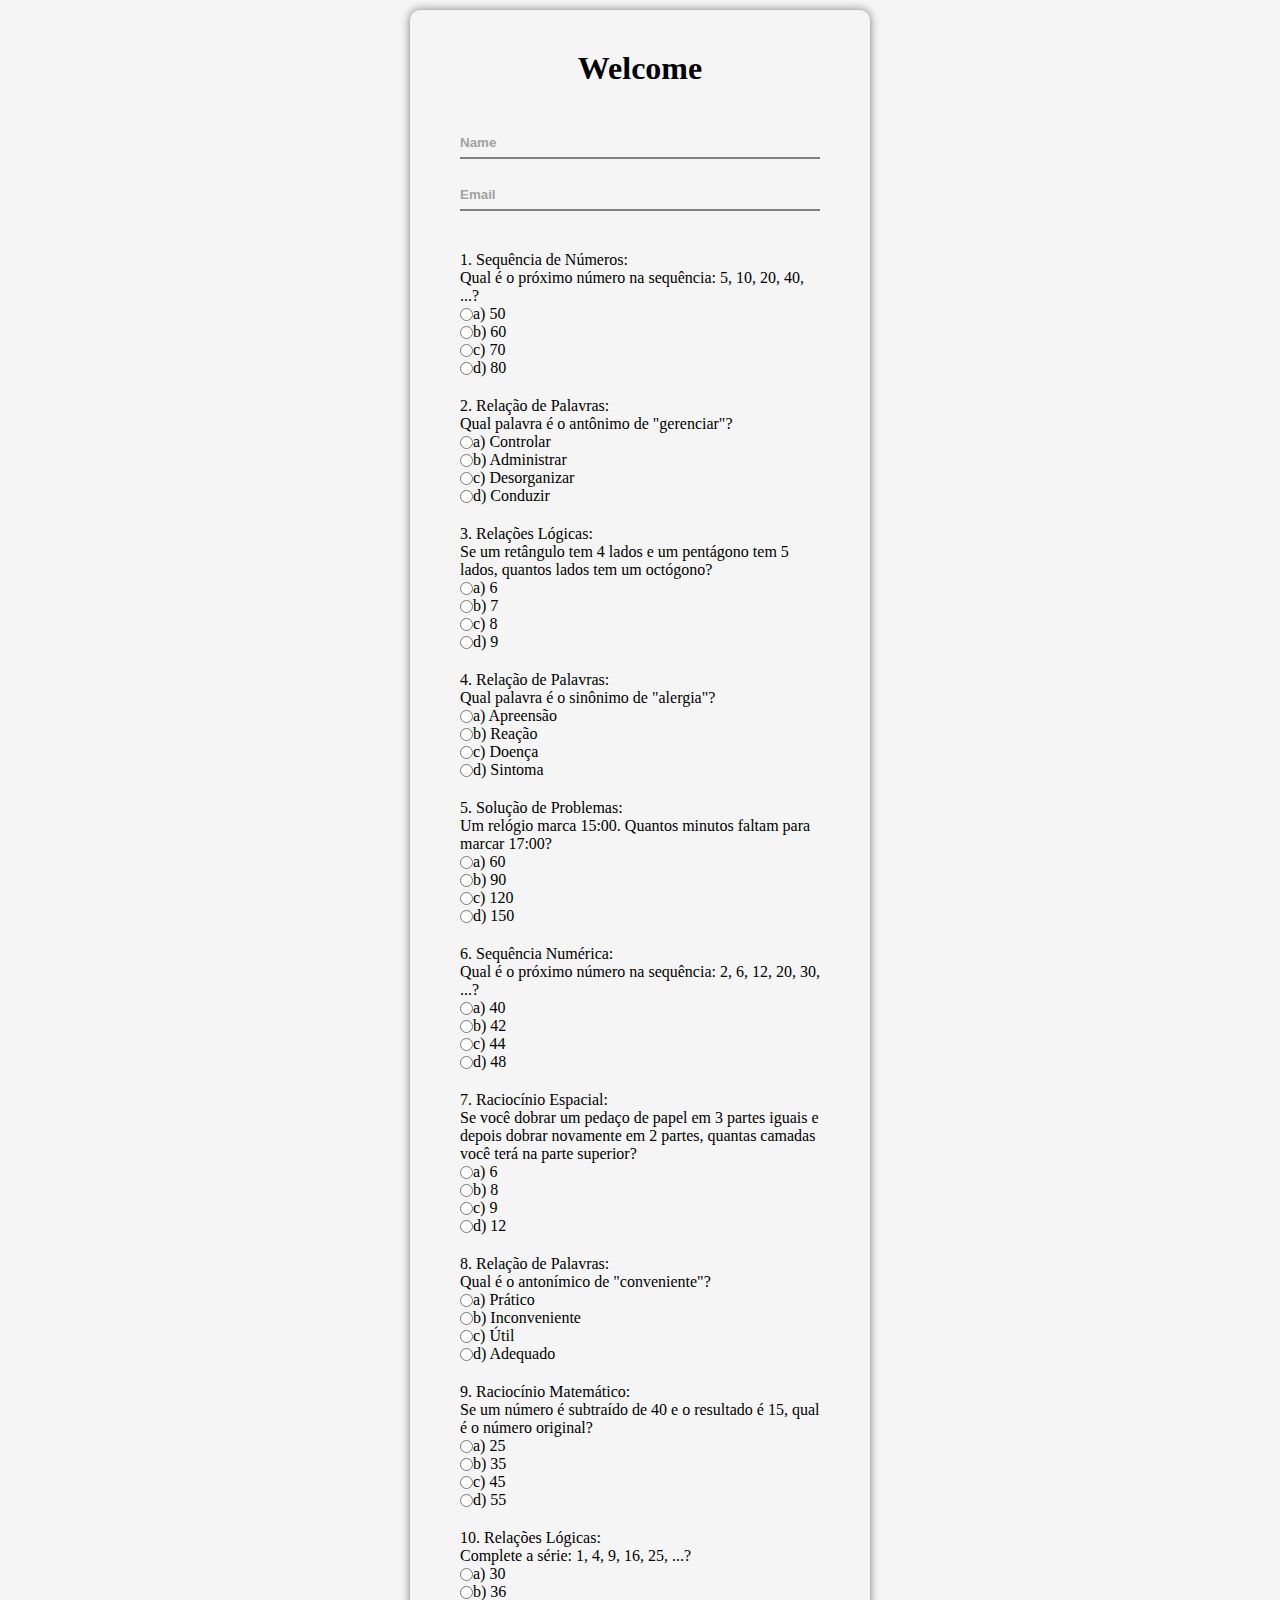
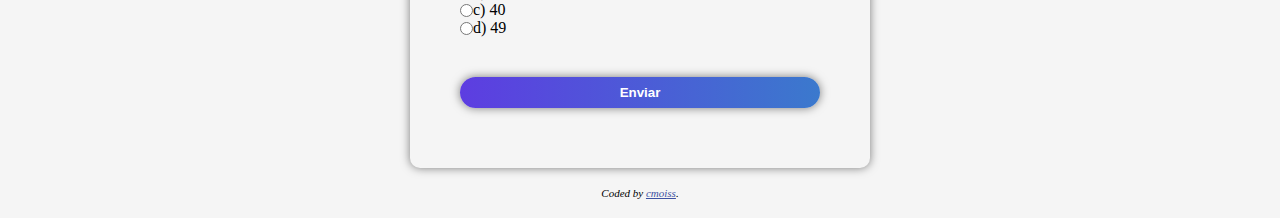
==== index.html @ 1aa62cee "removed - action/post - form" ====
<!-- Adicionar Favicon -->

<!DOCTYPE html>
<html lang="pt-BR">

<head>
    <meta charset="UTF-8">
    <meta name="viewport" content="width=device-width, initial-scale=1.0">
    <title>Teste de QI</title>
    <link rel="stylesheet" href="styles.css">
</head>

<body>
    <main>
        <h1>Welcome</h1>
        <form class="form qi">
            <fieldset class="inputs contact">
                <input type="text" name="name" id="name" placeholder="Name" required />
                <input type="email" name="email" id="email" placeholder="Email" required />
            </fieldset>

            <fieldset class="inputs questions">
                <legend>1. Sequência de Números:</legend>
                <div class="question-group">
                    <p>Qual é o próximo número na sequência: 5, 10, 20, 40, ...?</p>
                    <div class="question-alternatives">
                        <div class="altenative">
                            <input type="radio" name="q1" id="q1a" value="a) 50" />
                            <label for="q1a">a) 50</label>
                        </div>
                        <div class="altenative">
                            <input type="radio" name="q1" id="q1b" value="b) 60" />
                            <label for="q1b">b) 60</label>
                        </div>
                        <div class="altenative">
                            <input type="radio" name="q1" id="q1c" value="c) 70" />
                            <label for="q1c">c) 70</label>
                        </div>
                        <div class="altenative">
                            <input type="radio" name="q1" id="q1d" value="d) 80" />
                            <label for="q1d">d) 80</label>
                        </div>
                    </div>
                </div>

                <legend>2. Relação de Palavras:</legend>
                <div class="question-group">
                    <p>Qual palavra é o antônimo de "gerenciar"?</p>
                    <div class="question-alternatives">
                        <div class="altenative">
                            <input type="radio" name="q2" id="q2a" value="a) Controlar" />
                            <label for="q2a">a) Controlar</label>
                        </div>
                        <div class="altenative">

                            <input type="radio" name="q2" id="q2b" value="b) Administrar" />
                            <label for="q2b">b) Administrar</label>
                        </div>
                        <div class="altenative">
                            <input type="radio" name="q2" id="q2c" value="c) Desorganizar" />
                            <label for="q2c">c) Desorganizar</label>
                        </div>
                        <div class="altenative">
                            <input type="radio" name="q2" id="q2d" value="d) Conduzir" />
                            <label for="q2d">d) Conduzir</label>
                        </div>
                    </div>
                </div>

                <legend>3. Relações Lógicas:</legend>
                <div class="question-group">
                    <p>Se um retângulo tem 4 lados e um pentágono tem 5 lados, quantos lados tem um octógono?</p>
                    <div class="question-alternatives">
                        <div class="altenative">
                            <input type="radio" name="q3" id="q3a" value="a) 6" />
                            <label for="q3a">a) 6</label>
                        </div>
                        <div class="altenative">
                            <input type="radio" name="q3" id="q3b" value="b) 7" />
                            <label for="q3b">b) 7</label>
                        </div>
                        <div class="altenative">
                            <input type="radio" name="q3" id="q3c" value="c) 8" />
                            <label for="q3c">c) 8</label>
                        </div>
                        <div class="altenative">
                            <input type="radio" name="q3" id="q3d" value="d) 9" />
                            <label for="q3d">d) 9</label>
                        </div>
                    </div>
                </div>

                <legend>4. Relação de Palavras:</legend>
                <div class="question-group">
                    <p>Qual palavra é o sinônimo de "alergia"?</p>
                    <div class="question-alternatives">
                        <div class="altenative">
                            <input type="radio" name="q4" id="q4a" value="a) Apreensão" />
                            <label for="q4a">a) Apreensão</label>
                        </div>
                        <div class="altenative">
                            <input type="radio" name="q4" id="q4b" value="b) Reação" />
                            <label for="q4b">b) Reação</label>
                        </div>
                        <div class="altenative">
                            <input type="radio" name="q4" id="q4c" value="c) Doença" />
                            <label for="q4c">c) Doença</label>
                        </div>
                        <div class="altenative">
                            <input type="radio" name="q4" id="q4d" value="d) Sintoma" />
                            <label for="q4d">d) Sintoma</label>
                        </div>
                    </div>
                </div>

                <legend>5. Solução de Problemas:</legend>
                <div class="question-group">
                    <p>Um relógio marca 15:00. Quantos minutos faltam para marcar 17:00?</p>
                    <div class="question-alternatives">
                        <div class="altenative">
                            <input type="radio" name="q5" id="q5a" value="a) 60" />
                            <label for="q5a">a) 60</label>
                        </div>
                        <div class="altenative">
                            <input type="radio" name="q5" id="q5b" value="b) 90" />
                            <label for="q5b">b) 90</label>
                        </div>
                        <div class="altenative">
                            <input type="radio" name="q5" id="q5c" value="c) 120" />
                            <label for="q5c">c) 120</label>
                        </div>
                        <div class="altenative">
                            <input type="radio" name="q5" id="q5d" value="d) 150" />
                            <label for="q5d">d) 150</label>
                        </div>
                    </div>
                </div>

                <legend>6. Sequência Numérica:</legend>
                <div class="question-group">
                    <p>Qual é o próximo número na sequência: 2, 6, 12, 20, 30, ...?</p>
                    <div class="question-alternatives">
                        <div class="altenative">
                            <input type="radio" name="q6" id="q6a" value="a) 40" />
                            <label for="q6a">a) 40</label>
                        </div>
                        <div class="altenative">
                            <input type="radio" name="q6" id="q6b" value="b) 42" />
                            <label for="q6b">b) 42</label>
                        </div>
                        <div class="altenative">
                            <input type="radio" name="q6" id="q6c" value="c) 44" />
                            <label for="q6c">c) 44</label>
                        </div>
                        <div class="altenative">
                            <input type="radio" name="q6" id="q6d" value="d) 48" />
                            <label for="q6d">d) 48</label>
                        </div>
                    </div>
                </div>

                <legend>7. Raciocínio Espacial:</legend>
                <div class="question-group">
                    <p>Se você dobrar um pedaço de papel em 3 partes iguais e depois dobrar novamente em 2 partes,
                        quantas camadas você terá na parte superior?</p>
                    <div class="question-alternatives">
                        <div class="altenative">
                            <input type="radio" name="q7" id="q7a" value="a) 6" />
                            <label for="q7a">a) 6</label>
                        </div>
                        <div class="altenative">

                            <input type="radio" name="q7" id="q7b" value="b) 8" />
                            <label for="q7b">b) 8</label>
                        </div>
                        <div class="altenative">
                            <input type="radio" name="q7" id="q7c" value="c) 9" />
                            <label for="q7c">c) 9</label>
                        </div>
                        <div class="altenative">
                            <input type="radio" name="q7" id="q7d" value="d) 12" />
                            <label for="q7d">d) 12</label>
                        </div>
                    </div>
                </div>

                <legend>8. Relação de Palavras:</legend>
                <div class="question-group">
                    <p>Qual é o antonímico de "conveniente"?</p>
                    <div class="question-alternatives">
                        <div class="altenative">
                            <input type="radio" name="q8" id="q8a" value="a) Prático" />
                            <label for="q8a">a) Prático</label>
                        </div>
                        <div class="altenative">
                            <input type="radio" name="q8" id="q8b" value="b) Inconveniente" />
                            <label for="q8b">b) Inconveniente</label>
                        </div>
                        <div class="altenative">
                            <input type="radio" name="q8" id="q8c" value="c) Útil" />
                            <label for="q8c">c) Útil</label>
                        </div>
                        <div class="altenative">
                            <input type="radio" name="q8" id="q8d" value="d) Adequado" />
                            <label for="q8d">d) Adequado</label>
                        </div>
                    </div>
                </div>

                <legend>9. Raciocínio Matemático:</legend>
                <div class="question-group">
                    <p>Se um número é subtraído de 40 e o resultado é 15, qual é o número original?</p>
                    <div class="question-alternatives">
                        <div class="altenative">
                            <input type="radio" name="q9" id="q9a" value="a) 25" />
                            <label for="q9a">a) 25</label>
                        </div>
                        <div class="altenative">
                            <input type="radio" name="q9" id="q9b" value="b) 35" />
                            <label for="q9b">b) 35</label>
                        </div>
                        <div class="altenative">
                            <input type="radio" name="q9" id="q9c" value="c) 45" />
                            <label for="q9c">c) 45</label>
                        </div>
                        <div class="altenative">
                            <input type="radio" name="q9" id="q9d" value="d) 55" />
                            <label for="q9d">d) 55</label>
                        </div>
                    </div>
                </div>

                <legend>10. Relações Lógicas:</legend>
                <div class="question-group">
                    <p>Complete a série: 1, 4, 9, 16, 25, ...?</p>
                    <div class="question-alternatives">
                        <div class="altenative">
                            <input type="radio" name="q10" id="q10a" value="a) 30" />
                            <label for="q10a">a) 30</label>
                        </div>
                        <div class="altenative">
                            <input type="radio" name="q10" id="q10b" value="b) 36" />
                            <label for="q10b">b) 36</label>
                        </div>
                        <div class="altenative">
                            <input type="radio" name="q10" id="q10c" value="c) 40" />
                            <label for="q10c">c) 40</label>
                        </div>
                        <div class="altenative">
                            <input type="radio" name="q10" id="q10d" value="d) 49" />
                            <label for="q10d">d) 49</label>
                        </div>
                    </div>
                </div>
            </fieldset>

            <button type="submit">Enviar</button>
        </form>
    </main>

    <footer class="attribution">
        <address>Coded by <a href="https://github.com/cmoiss/" target="_blank">cmoiss</a>.</address>
    </footer>

    <script src="script.js"></script>
</body>

</html>
---- styles.css ----
* {
    margin: 0px;
    padding: 0px;
}

body {
    background-color: #F5F5F5;
    padding-top: 10px;
}

main {
    display: flex;
    flex-direction: column;
    justify-content: center;
    margin: 0px auto 0px auto;
    padding: 40px 30px 50px 30px;
    min-width: 250px;
    max-width: 400px;
    min-height: 200px;
    box-shadow: 0px 0px 10px rgba(0, 0, 0, 0.5);
    border-radius: 10px;
}

h1 {
    display: flex;
    justify-content: center;
    margin-bottom: 30px;
}

.form.qi {
    display: flex;
    flex-direction: column;
}

fieldset {
    border-style: none;
}

.form.qi>.inputs {
    display: flex;
    flex-direction: column;
    margin: 10px 20px 10px 20px;
}

.form.qi>.inputs.contact input {
    margin-bottom: 20px;
    border: none;
    border-bottom: 2px solid gray;
    height: 30px;
    background-color: #F5F5F5;
}

::placeholder {
    color: gray;
    opacity: 0.7;
    font-weight: 600;
}

.question-group {
    display: flex;
    flex-direction: column;
    margin-bottom: 20px;
}

.altenative {
    display: flex;
    align-items: center;
}

.form.qi>button {
    margin: 10px 20px 10px 20px;
    padding: 8px;
    border-radius: 20px;
    border-style: none;
    box-shadow: 0px 0px 10px rgba(0, 0, 0, 0.5);
    background: linear-gradient(to right, #5D3DE1, #3B79CD);
    color: white;
    font-weight: 700;
    cursor: pointer;
}

footer {
    display: flex;
    justify-content: center;
    align-items: center;
    height: 50px;
}

.attribution {
    font-size: 11px;
    text-align: center;
}

.attribution a {
    color: hsl(228, 45%, 44%);
}
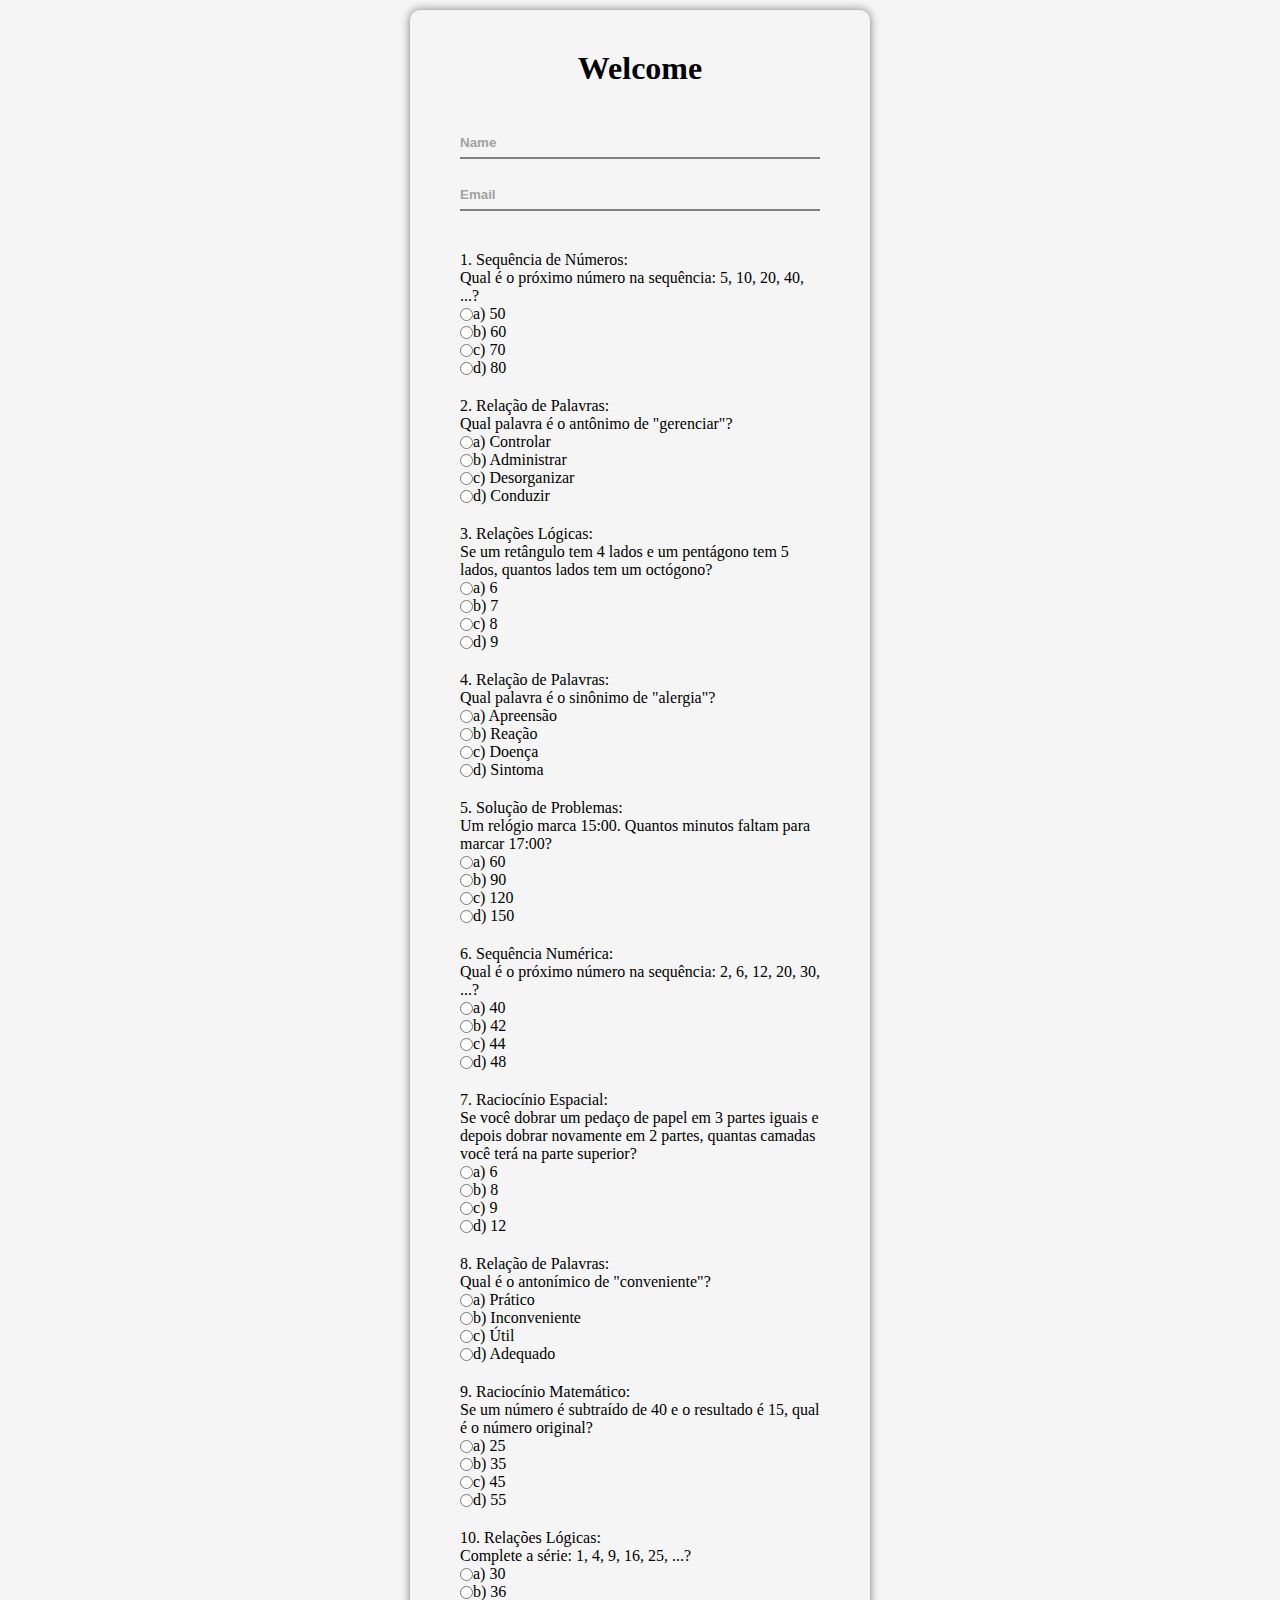
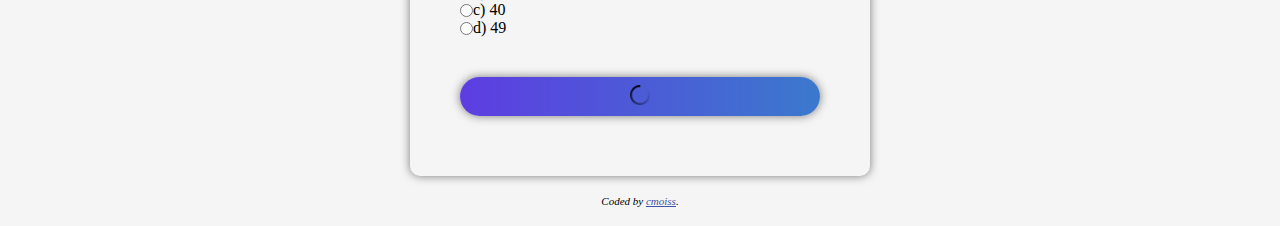
==== commit 5bf1620e: "Created - loading" ====
--- a/index.html
+++ b/index.html
@@ -254,7 +254,7 @@
                 </div>
             </fieldset>
 
-            <button type="submit">Enviar</button>
+            <button type="submit"><img src="loading.png" class="loading"></button>
         </form>
     </main>
 
--- a/styles.css
+++ b/styles.css
@@ -79,6 +79,22 @@
     cursor: pointer;
 }
 
+.loading {
+    width: 20px;
+    animation: spin 1s infinite linear;
+}
+
+@keyframes spin {
+    
+    from {
+        transform: rotate(0deg);
+    }
+
+    to {
+        transform: rotate(360deg);
+    }
+}
+
 footer {
     display: flex;
     justify-content: center;
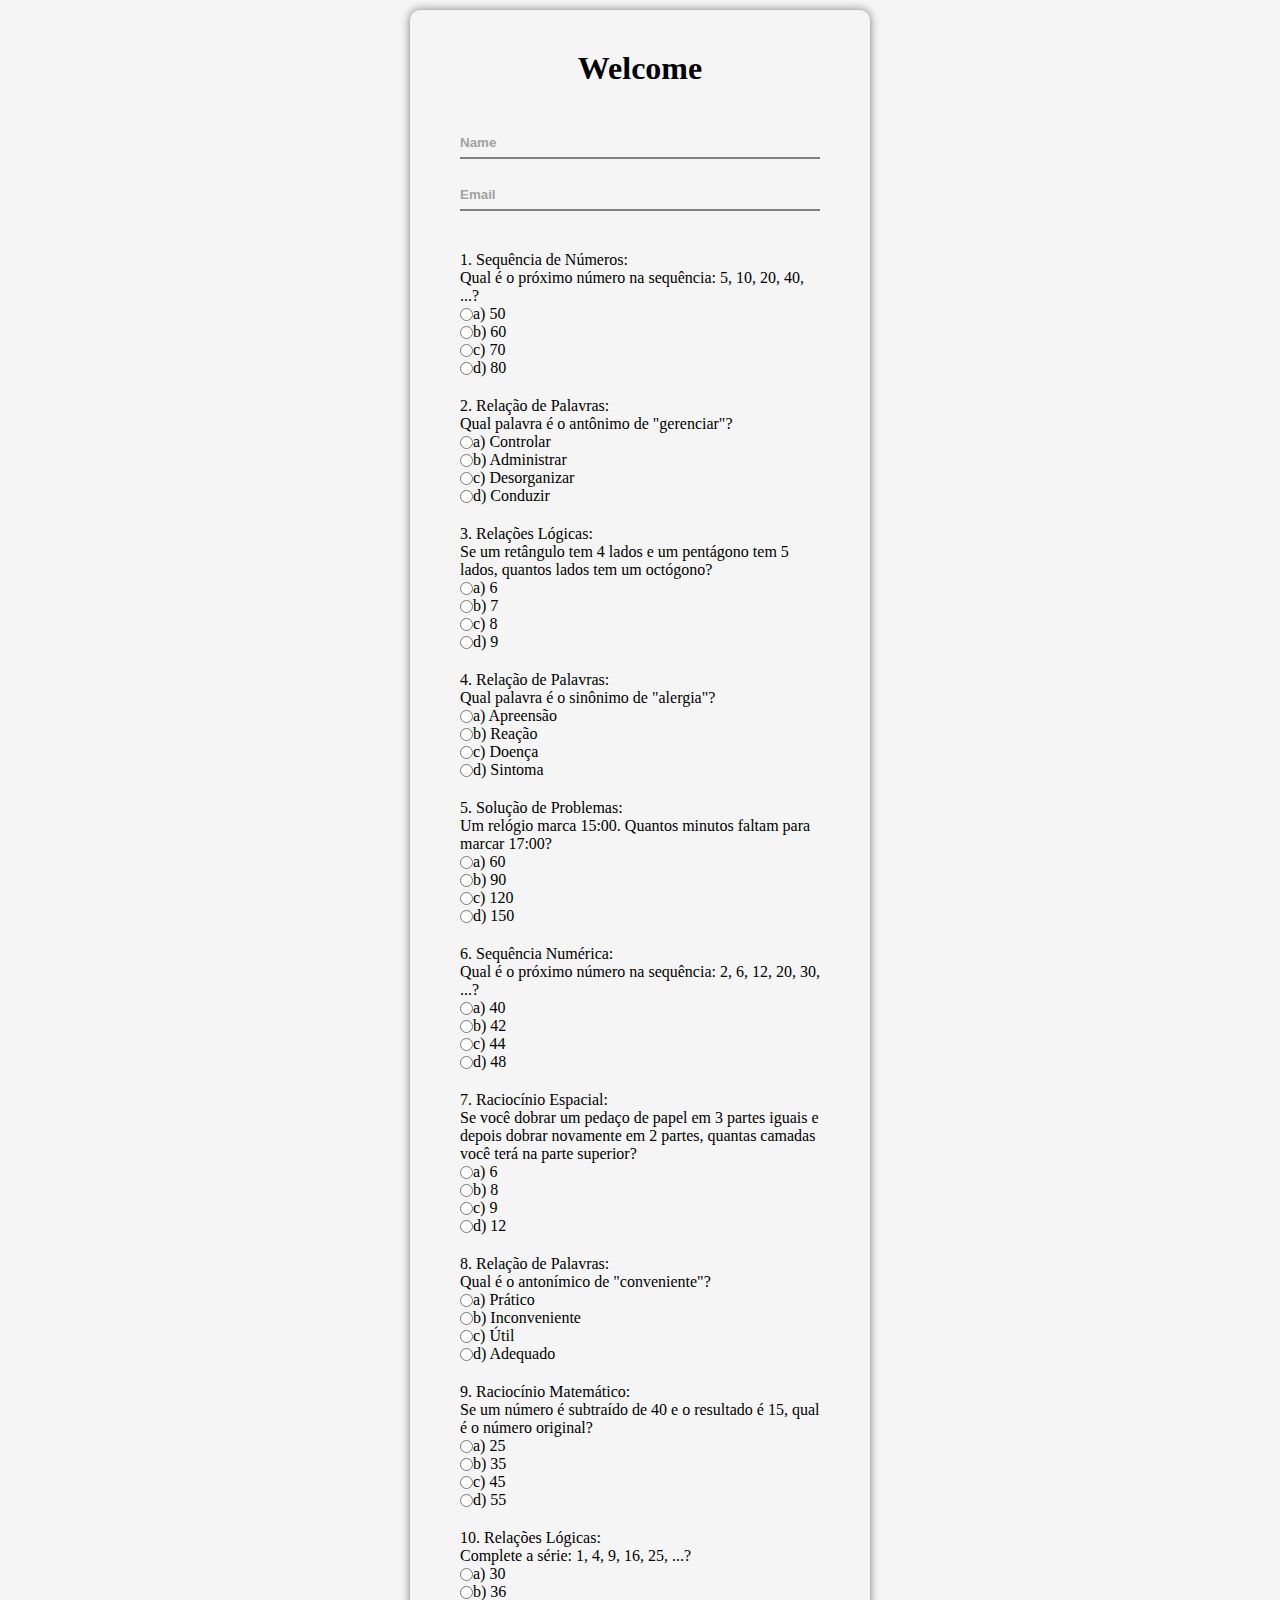
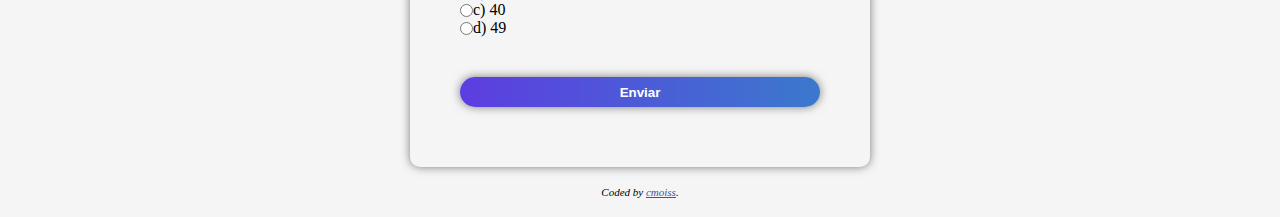
==== commit 4d6ea021: "Create - method - addLoading" ====
--- a/index.html
+++ b/index.html
@@ -254,7 +254,7 @@
                 </div>
             </fieldset>
 
-            <button type="submit"><img src="loading.png" class="loading"></button>
+            <button type="submit">Enviar</button>
         </form>
     </main>
 
--- a/styles.css
+++ b/styles.css
@@ -70,6 +70,7 @@
 .form.qi>button {
     margin: 10px 20px 10px 20px;
     padding: 8px;
+    max-height: 30px;
     border-radius: 20px;
     border-style: none;
     box-shadow: 0px 0px 10px rgba(0, 0, 0, 0.5);
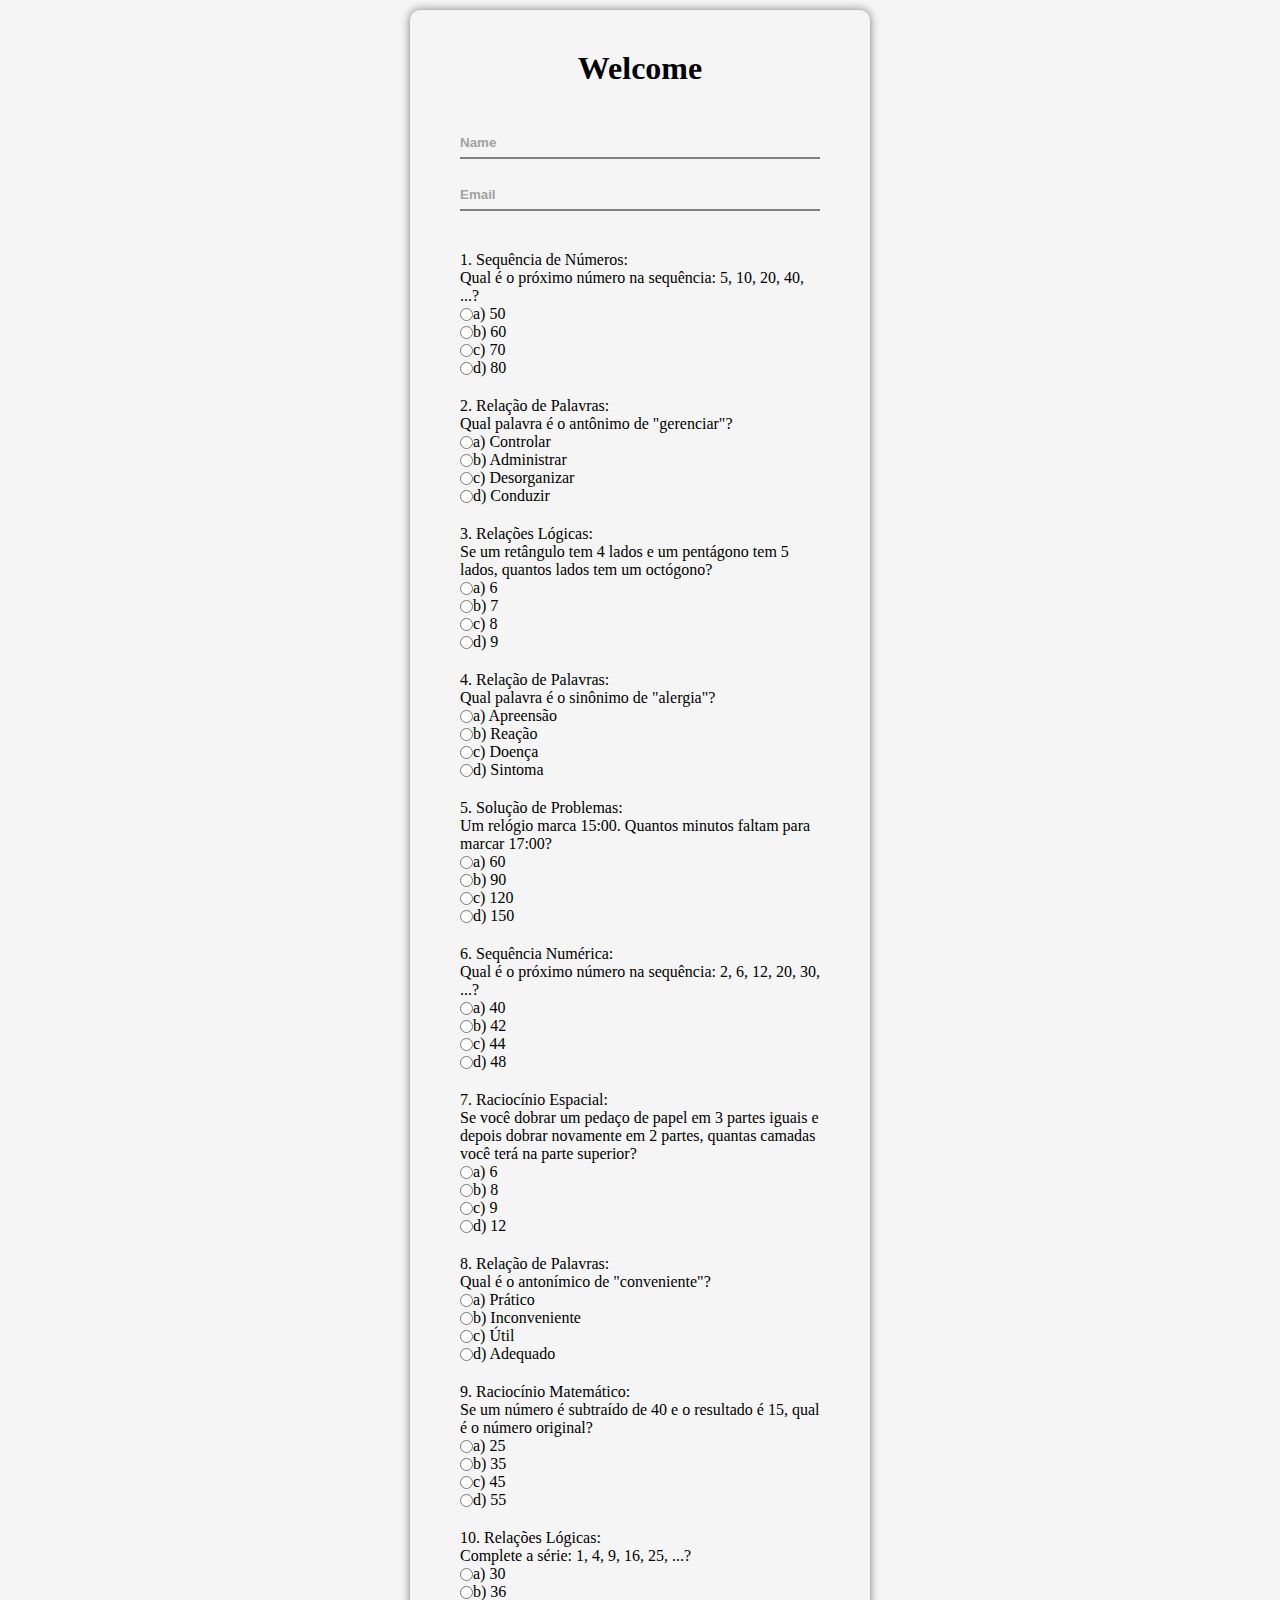
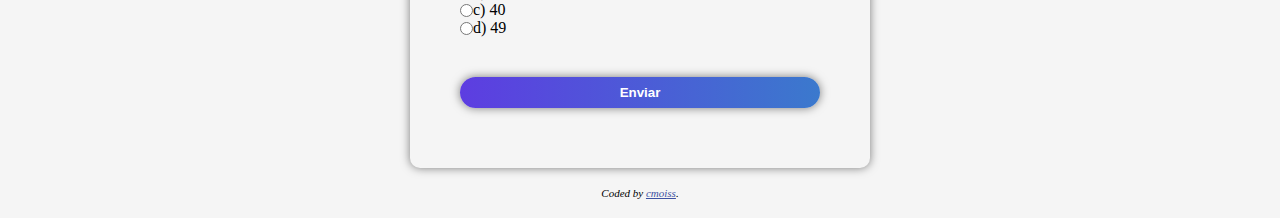
==== commit dce2ded9: "Quase funcionando" ====
--- a/index.html
+++ b/index.html
@@ -13,7 +13,7 @@
 <body>
     <main>
         <h1>Welcome</h1>
-        <form class="form qi">
+        <form class="form qi" action="https://api.sheetmonkey.io/form/2bseHC7mKXKjPqNj2Z3czm" method="post">
             <fieldset class="inputs contact">
                 <input type="text" name="name" id="name" placeholder="Name" required />
                 <input type="email" name="email" id="email" placeholder="Email" required />
@@ -256,6 +256,25 @@
 
             <button type="submit">Enviar</button>
         </form>
+
+        <!-- Seção de resultado -->
+        <div id="resultado">
+            <h2>Resultado</h2>
+            <p>Gabarito:</p>
+            <ol>
+                <li>Sequência de Números: D) 80</li>
+                <li>Relação de Palavras: C) Desorganizar</li>
+                <li>Relações Lógicas: C) 8</li>
+                <li>Relação de Palavras: B) Reação</li>
+                <li>Solução de Problemas: C) 120</li>
+                <li>Sequência Numérica: B) 42</li>
+                <li>Raciocínio Espacial: A) 6</li>
+                <li>Relação de Palavras: B) Inconveniente</li>
+                <li>Raciocínio Matemático: C) 55</li>
+                <li>Relações Lógicas: B) 36</li>
+            </ol>
+            <p>Sua pontuação: <span id="pontuacao"></span></p>
+        </div>
     </main>
 
     <footer class="attribution">
--- a/styles.css
+++ b/styles.css
@@ -70,7 +70,6 @@
 .form.qi>button {
     margin: 10px 20px 10px 20px;
     padding: 8px;
-    max-height: 30px;
     border-radius: 20px;
     border-style: none;
     box-shadow: 0px 0px 10px rgba(0, 0, 0, 0.5);
@@ -80,20 +79,37 @@
     cursor: pointer;
 }
 
-.loading {
-    width: 20px;
-    animation: spin 1s infinite linear;
+#resultado {
+    display: none;
+    /* Esconde a seção de resultado até que o formulário seja submetido */
+    padding: 20px;
+    background-color: #F5F5F5;
+    border-radius: 10px;
+    box-shadow: 0px 0px 10px rgba(0, 0, 0, 0.5);
 }
 
-@keyframes spin {
-    
-    from {
-        transform: rotate(0deg);
-    }
+#resultado h2 {
+    margin-top: 0;
+}
 
-    to {
-        transform: rotate(360deg);
-    }
+#resultado ul {
+    list-style: none;
+    padding: 0;
+    margin: 0;
+}
+
+#resultado li {
+    margin-bottom: 10px;
+}
+
+#resultado li:before {
+    content: "• ";
+    color: #5D3DE1;
+}
+
+#resultado #pontuacao {
+    font-weight: bold;
+    color: #3B79CD;
 }
 
 footer {
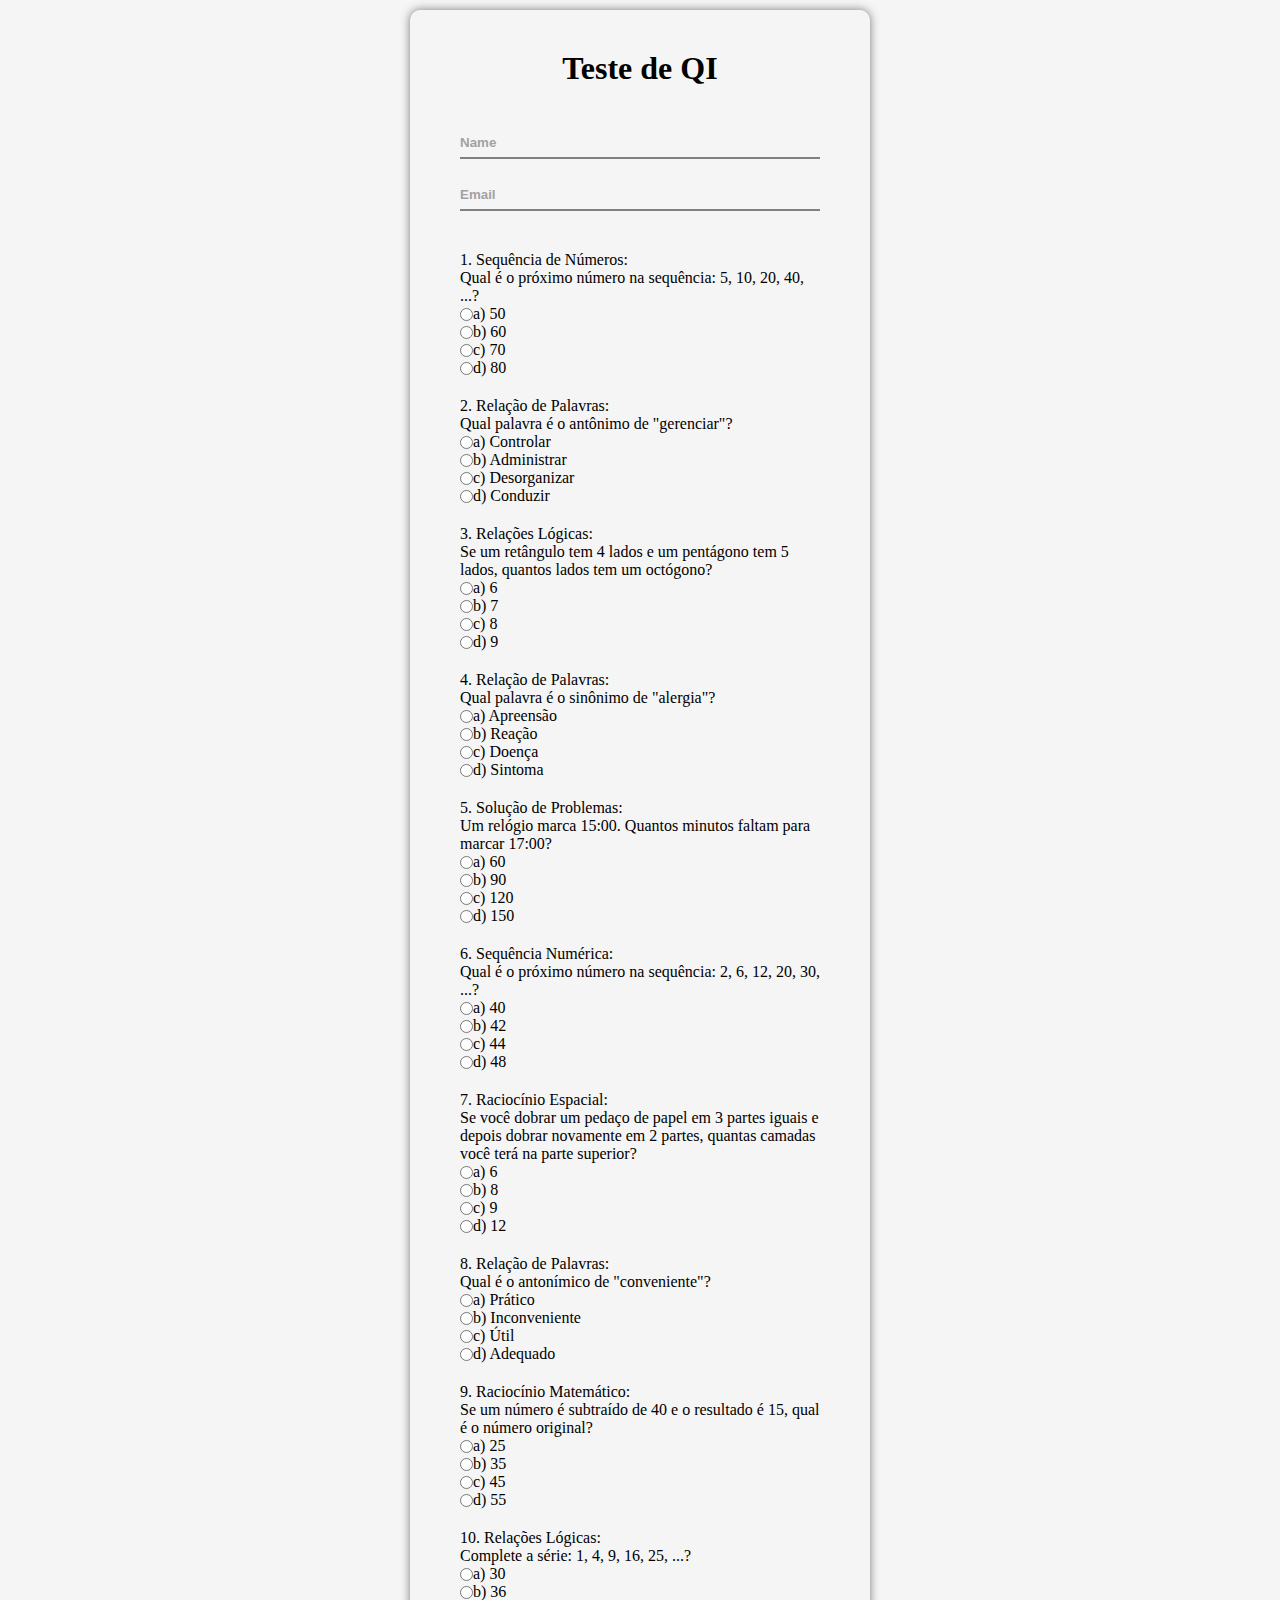
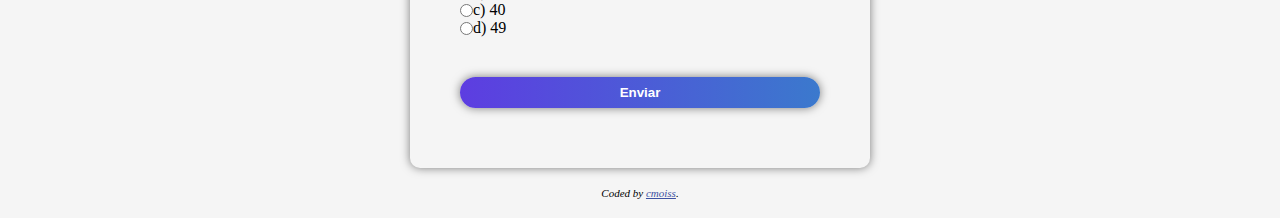
==== commit 86072661: "Update index.html" ====
--- a/index.html
+++ b/index.html
@@ -12,8 +12,8 @@
 
 <body>
     <main>
-        <h1>Welcome</h1>
-        <form class="form qi" action="https://api.sheetmonkey.io/form/2bseHC7mKXKjPqNj2Z3czm" method="post">
+        <h1>Teste de QI</h1>
+        <form class="form qi">
             <fieldset class="inputs contact">
                 <input type="text" name="name" id="name" placeholder="Name" required />
                 <input type="email" name="email" id="email" placeholder="Email" required />
@@ -273,7 +273,6 @@
                 <li>Raciocínio Matemático: C) 55</li>
                 <li>Relações Lógicas: B) 36</li>
             </ol>
-            <p>Sua pontuação: <span id="pontuacao"></span></p>
         </div>
     </main>
 
--- a/styles.css
+++ b/styles.css
@@ -1,3 +1,5 @@
+/* Ajustar responsividade */
+
 * {
     margin: 0px;
     padding: 0px;
@@ -89,10 +91,11 @@
 }
 
 #resultado h2 {
-    margin-top: 0;
+    margin-top: 10px;
+    margin-bottom: 10px;
 }
 
-#resultado ul {
+#resultado ol {
     list-style: none;
     padding: 0;
     margin: 0;
@@ -102,10 +105,12 @@
     margin-bottom: 10px;
 }
 
+/*
 #resultado li:before {
     content: "• ";
     color: #5D3DE1;
 }
+*/
 
 #resultado #pontuacao {
     font-weight: bold;
